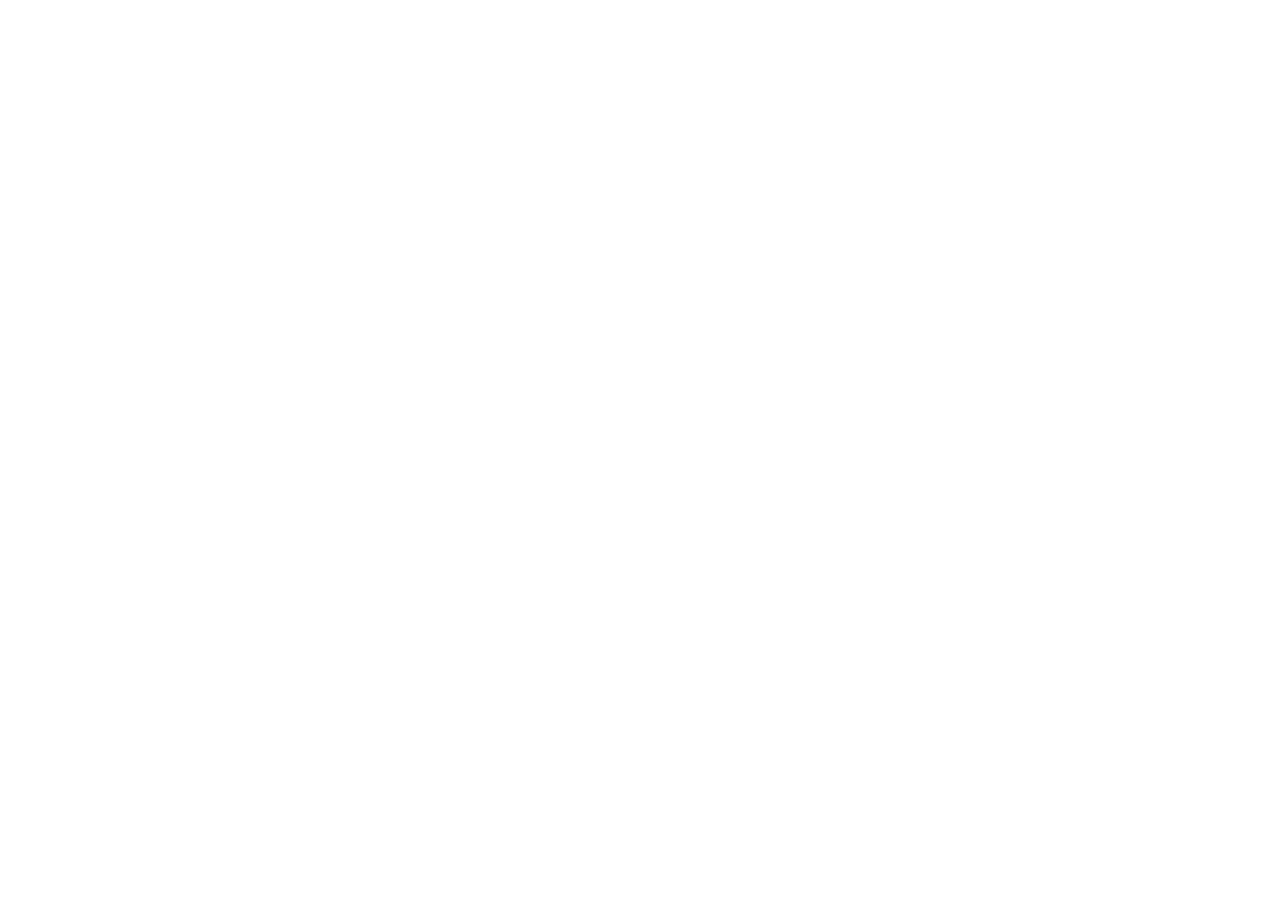
==== addnewtask.html @ 09dd5876 "Create html file for add new task page" ====
<!DOCTYPE html>
<html lang="en">
  <head>
    <meta charset="UTF-8" />
    <meta http-equiv="X-UA-Compatible" content="IE=edge" />
    <meta name="viewport" content="width=device-width, initial-scale=1.0" />
    <title>AddNewTask</title>
  </head>
  <body></body>
</html>
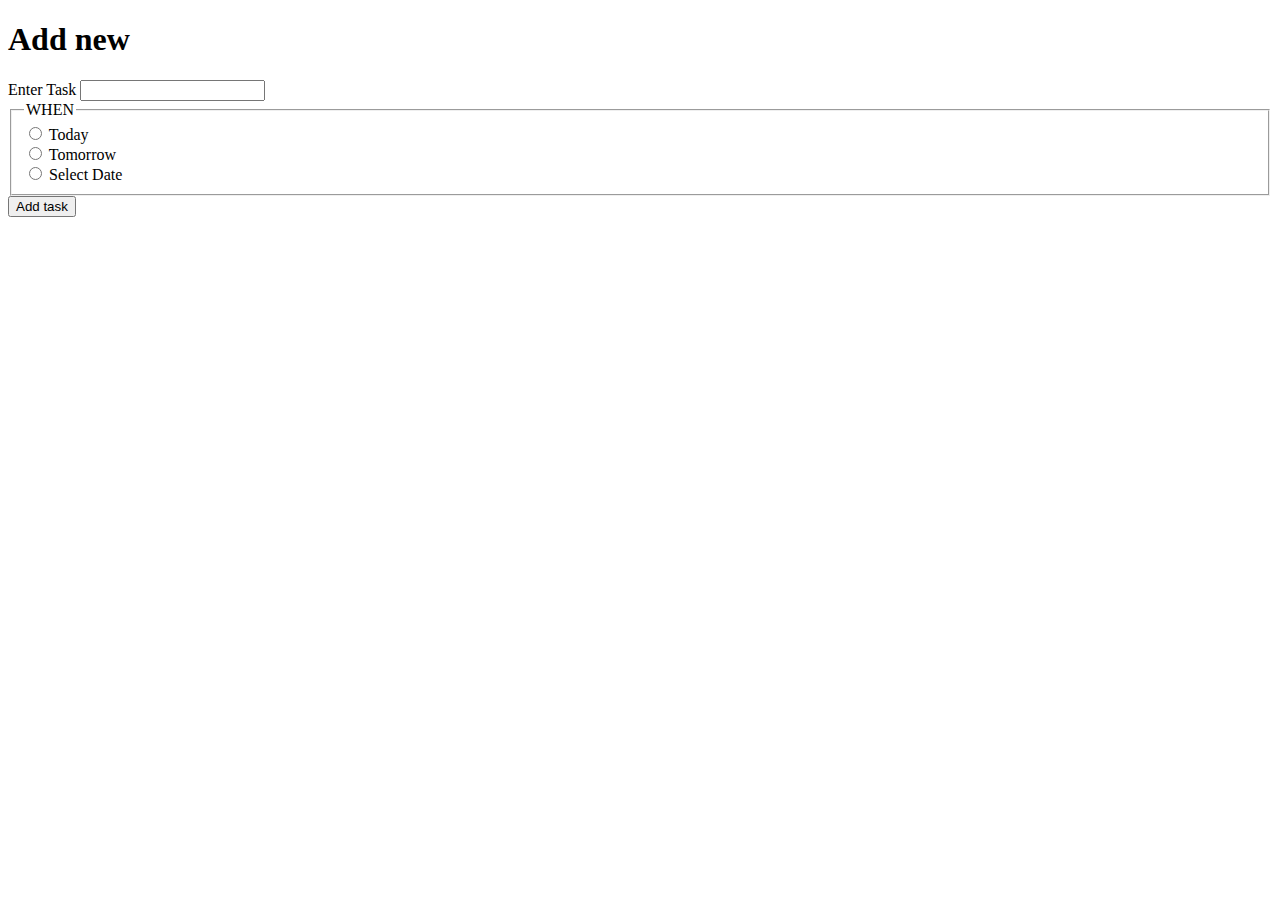
==== commit f9de88ab: "Add html structure" ====
--- a/addnewtask.html
+++ b/addnewtask.html
@@ -6,5 +6,40 @@
     <meta name="viewport" content="width=device-width, initial-scale=1.0" />
     <title>AddNewTask</title>
   </head>
-  <body></body>
+  <body>
+    <div class="addTask">
+      <h1>Add new</h1>
+      <form class="form">
+        <div class="form__textinput">
+          <label for="task" class="textinput__label">Enter Task </label>
+          <input type="text" id="task" class="textinput__input" />
+        </div>
+
+        <fieldset class="radiocontainer">
+          <legend>WHEN</legend>
+          <div class="radiocontainer__radiobtn">
+            <div>
+              <input type="radio" value="today" id="today" name="when" />
+              <label for="today">Today</label>
+            </div>
+            <div>
+              <input type="radio" value="tomorrow" id="tomorrow" name="when" />
+              <label for="tomorrow">Tomorrow</label>
+            </div>
+            <div>
+              <input
+                type="radio"
+                value="selectdate"
+                id="selectdate"
+                name="when"
+              />
+              <label for="selectdate">Select Date</label>
+            </div>
+          </div>
+        </fieldset>
+
+        <button type="submit" class="btn">Add task</button>
+      </form>
+    </div>
+  </body>
 </html>
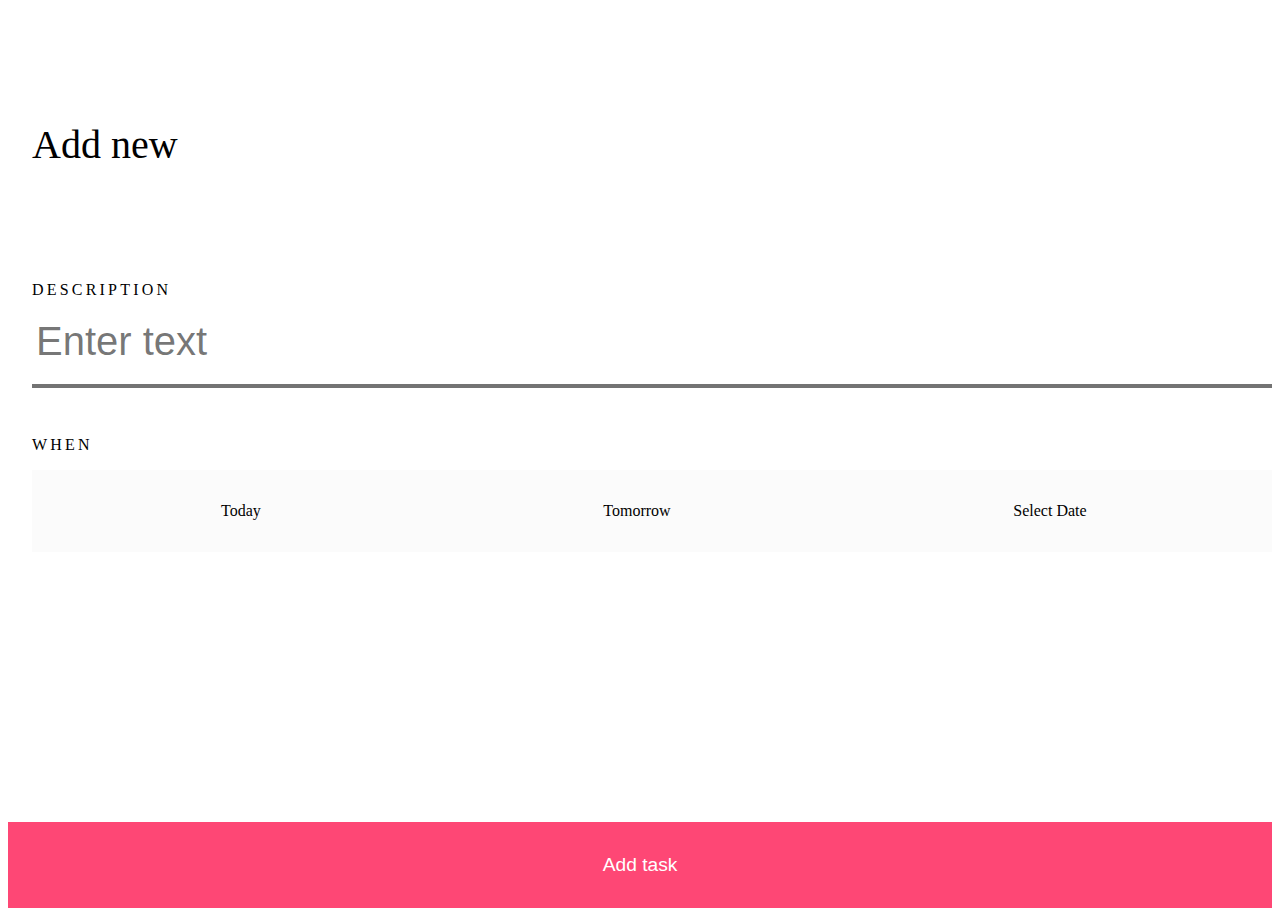
==== commit eb40b403: "Add New Task Page" ====
--- a/addnewtask.html
+++ b/addnewtask.html
@@ -5,41 +5,43 @@
     <meta http-equiv="X-UA-Compatible" content="IE=edge" />
     <meta name="viewport" content="width=device-width, initial-scale=1.0" />
     <title>AddNewTask</title>
+    <link rel="stylesheet" href="style.css" />
   </head>
   <body>
-    <div class="addTask">
-      <h1>Add new</h1>
-      <form class="form">
-        <div class="form__textinput">
-          <label for="task" class="textinput__label">Enter Task </label>
-          <input type="text" id="task" class="textinput__input" />
+    <main class="addTask__container">
+      <h1 class="addTask__headline">Add new</h1>
+      <form class="addTaskForm">
+        <section class="addTaskForm__userInput">
+          <label
+            ><span class="addTaskForm__description">Description</span
+            ><input
+              class="addTaskForm__textInput"
+              type="text"
+              name="description"
+              placeholder="Enter text"
+          /></label>
+          <fieldset class="addTaskForm__fieldset">
+            <legend class="addTaskForm__description">When</legend>
+            <div class="addTaskForm__radioGroup">
+              <label>
+                <input class="addTaskForm__radio" type="radio" name="when" />
+                <span class="addTaskForm__radioLabel">Today</span>
+              </label>
+              <label>
+                <input class="addTaskForm__radio" type="radio" name="when" />
+                <span class="addTaskForm__radioLabel">Tomorrow</span>
+              </label>
+              <label>
+                <input class="addTaskForm__radio" type="radio" name="when" />
+                <span class="addTaskForm__radioLabel">Select Date</span>
+              </label>
+            </div>
+          </fieldset>
+        </section>
+        <div>
+          <input class="addTaskForm__submit" type="submit" value="Add task" />
         </div>
-
-        <fieldset class="radiocontainer">
-          <legend>WHEN</legend>
-          <div class="radiocontainer__radiobtn">
-            <div>
-              <input type="radio" value="today" id="today" name="when" />
-              <label for="today">Today</label>
-            </div>
-            <div>
-              <input type="radio" value="tomorrow" id="tomorrow" name="when" />
-              <label for="tomorrow">Tomorrow</label>
-            </div>
-            <div>
-              <input
-                type="radio"
-                value="selectdate"
-                id="selectdate"
-                name="when"
-              />
-              <label for="selectdate">Select Date</label>
-            </div>
-          </div>
-        </fieldset>
-
-        <button type="submit" class="btn">Add task</button>
       </form>
-    </div>
+    </main>
   </body>
 </html>
--- a/style.css
+++ b/style.css
@@ -0,0 +1,201 @@
+*,
+*::after,
+*::before {
+  box-sizing: border-box;
+}
+
+:root {
+  --ff-primary: "Roboto", sans-serif;
+  --ff-secondary: "Montserrat", sans-serif;
+  --clr-primary: #fe4775;
+  --clr-secondary: #161060;
+  --clr-text-primary: #393939;
+  --clr-text-secondary: #111;
+  --clr-text-passive: hsla(0, 0%, 0%, 0.55);
+  --clr-content-passive: #fbfbfb;
+  --fw-primary: 400;
+  --fw-secondary: 600;
+}
+
+.body {
+  font-family: var(--ff-primary);
+  margin: 0;
+  height: 100vh;
+}
+
+input,
+button,
+select,
+optgroup,
+textarea {
+  margin: 0;
+  font-family: var(--ff-primary);
+}
+
+h1,
+h2,
+h3,
+h5,
+h6 {
+  font-weight: var(--fw-primary);
+}
+
+h1 {
+  font-size: 2.5rem;
+}
+
+.container {
+  display: grid;
+  height: 100%;
+  grid-template-columns: 1fr 5fr;
+  grid-template-rows: 1fr 1fr 4fr 1fr;
+}
+
+.menuButton {
+  grid-column: 1/3;
+  justify-self: start;
+}
+
+.headerMenu {
+  display: grid;
+  padding: 1em;
+  grid-column: 1/3;
+  grid-auto-flow: column;
+  justify-content: space-between;
+}
+
+.dateSelector {
+  display: grid;
+  grid-column: 1/2;
+  grid-row: span 2;
+  place-items: center;
+}
+
+.iconButton {
+  border: none;
+  background-color: transparent;
+  cursor: pointer;
+}
+
+.taskNavLink {
+  color: var(--clr-text-passive);
+  writing-mode: vertical-lr;
+  transform: rotate(180deg);
+  text-decoration: none;
+  text-transform: uppercase;
+  letter-spacing: 0.2em;
+}
+
+.taskNavLink--active {
+  color: var(--clr-primary);
+}
+
+.taskList {
+  grid-column: 2/3;
+  grid-row: span 2;
+  overflow: auto;
+  padding-left: 1em;
+  padding-top: 4em;
+  background-color: var(--clr-content-passive);
+}
+
+.taskItem {
+  display: block;
+  margin-bottom: 2em;
+}
+
+.taskItem__checkbox {
+  opacity: 0;
+  width: 0;
+  height: 0;
+}
+
+.taskItem__checkbox:checked + .taskItem__labelText {
+  text-decoration: line-through 0.14em var(--clr-primary);
+}
+
+.actionButton {
+  width: 10rem;
+  height: 100px;
+  background-color: var(--clr-primary);
+  border: none;
+  border-top-left-radius: 8px;
+  position: absolute;
+  bottom: 0;
+  right: 0;
+}
+
+.addTask__container {
+  height: 100vh;
+  display: grid;
+  grid-template-rows: 1fr 2.3fr;
+}
+
+.addTask__headline {
+  align-self: center;
+  padding-left: 1.5rem;
+}
+
+.addTaskForm {
+  display: flex;
+  flex-direction: column;
+  justify-content: space-between;
+}
+
+.addTaskForm__userInput {
+  margin-left: 1.5em;
+}
+
+.addTaskForm__description {
+  display: block;
+  text-transform: uppercase;
+  letter-spacing: 0.2em;
+  padding: 0;
+}
+
+.addTaskForm__textInput {
+  font-size: 2.5rem;
+  padding: 0.5em 0.3em 0.5em 0.1em;
+  width: 100%;
+  border: none;
+  border-bottom: 0.1em solid var(--clr-text-passive);
+}
+
+.addTaskForm__textInput::placeholder {
+  color: var(--clr-text-passive);
+}
+
+.addTaskForm__fieldset {
+  border: none;
+  padding: 0;
+  margin: 3em 0 0 0;
+}
+
+.addTaskForm__radioGroup {
+  border: none;
+  background-color: var(--clr-content-passive);
+  margin-top: 1em;
+  padding: 2em 1em;
+  display: flex;
+  flex-direction: row;
+  justify-content: space-around;
+}
+
+.addTaskForm__radio {
+  width: 0;
+  height: 0;
+  opacity: 0;
+}
+
+.addTaskForm__radio:checked + .addTaskForm__radioLabel {
+  color: var(--clr-primary);
+}
+
+.addTaskForm__submit {
+  font-size: 1.2rem;
+  border: none;
+  width: 100%;
+  padding: 2rem;
+  background-color: var(--clr-primary);
+  color: #fff;
+}
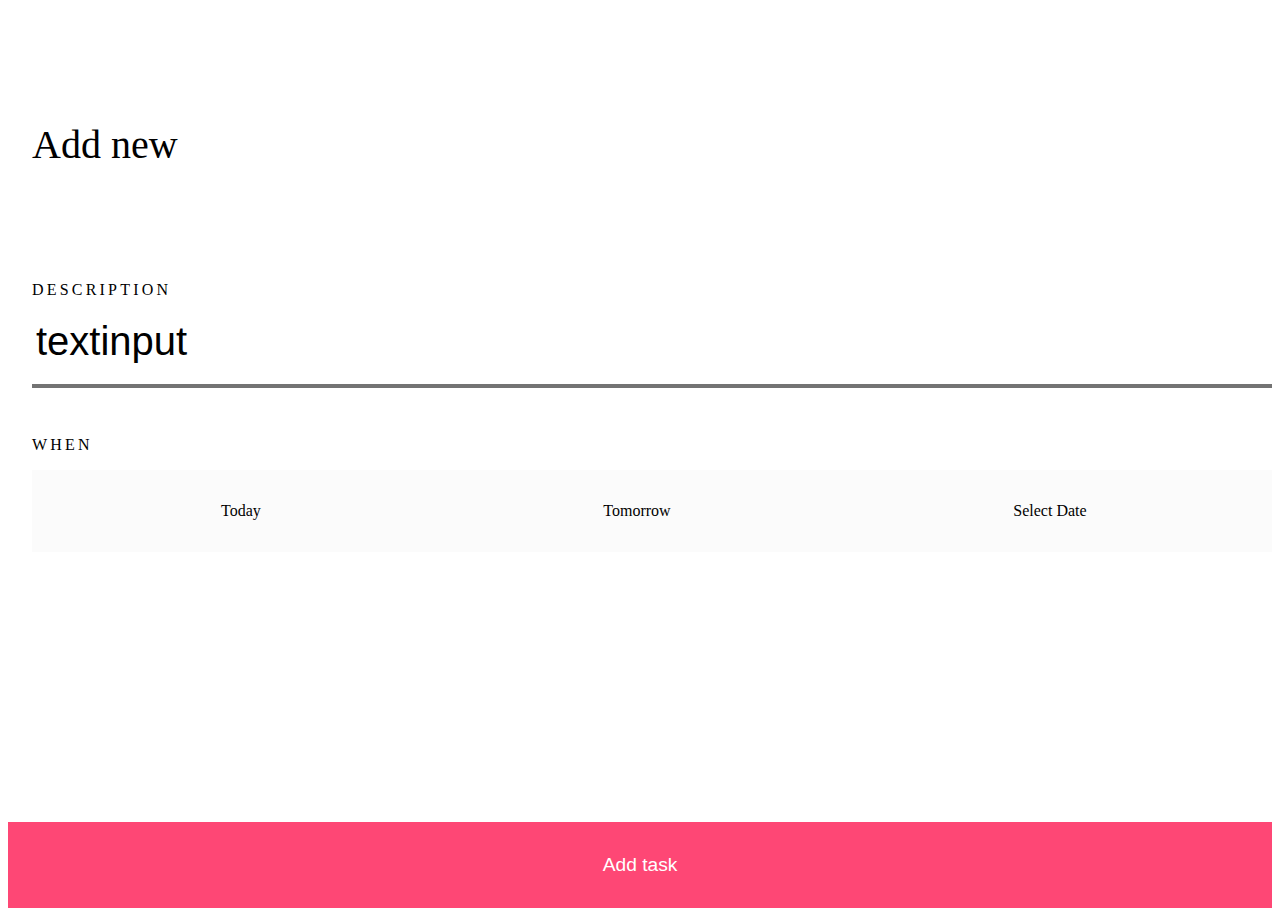
==== commit 8f3cac7e: "Create JS file and link it to html file" ====
--- a/addnewtask.html
+++ b/addnewtask.html
@@ -19,20 +19,36 @@
               type="text"
               name="description"
               placeholder="Enter text"
+              value="textinput"
           /></label>
           <fieldset class="addTaskForm__fieldset">
             <legend class="addTaskForm__description">When</legend>
             <div class="addTaskForm__radioGroup">
               <label>
-                <input class="addTaskForm__radio" type="radio" name="when" />
+                <input
+                  class="addTaskForm__radio"
+                  type="radio"
+                  name="when"
+                  value="today"
+                />
                 <span class="addTaskForm__radioLabel">Today</span>
               </label>
               <label>
-                <input class="addTaskForm__radio" type="radio" name="when" />
+                <input
+                  class="addTaskForm__radio"
+                  type="radio"
+                  name="when"
+                  value="tomorrow"
+                />
                 <span class="addTaskForm__radioLabel">Tomorrow</span>
               </label>
               <label>
-                <input class="addTaskForm__radio" type="radio" name="when" />
+                <input
+                  class="addTaskForm__radio"
+                  type="radio"
+                  name="when"
+                  value="selectdate"
+                />
                 <span class="addTaskForm__radioLabel">Select Date</span>
               </label>
             </div>
@@ -43,5 +59,6 @@
         </div>
       </form>
     </main>
+    <script defer="true" src="addnewtask.js"></script>
   </body>
 </html>
